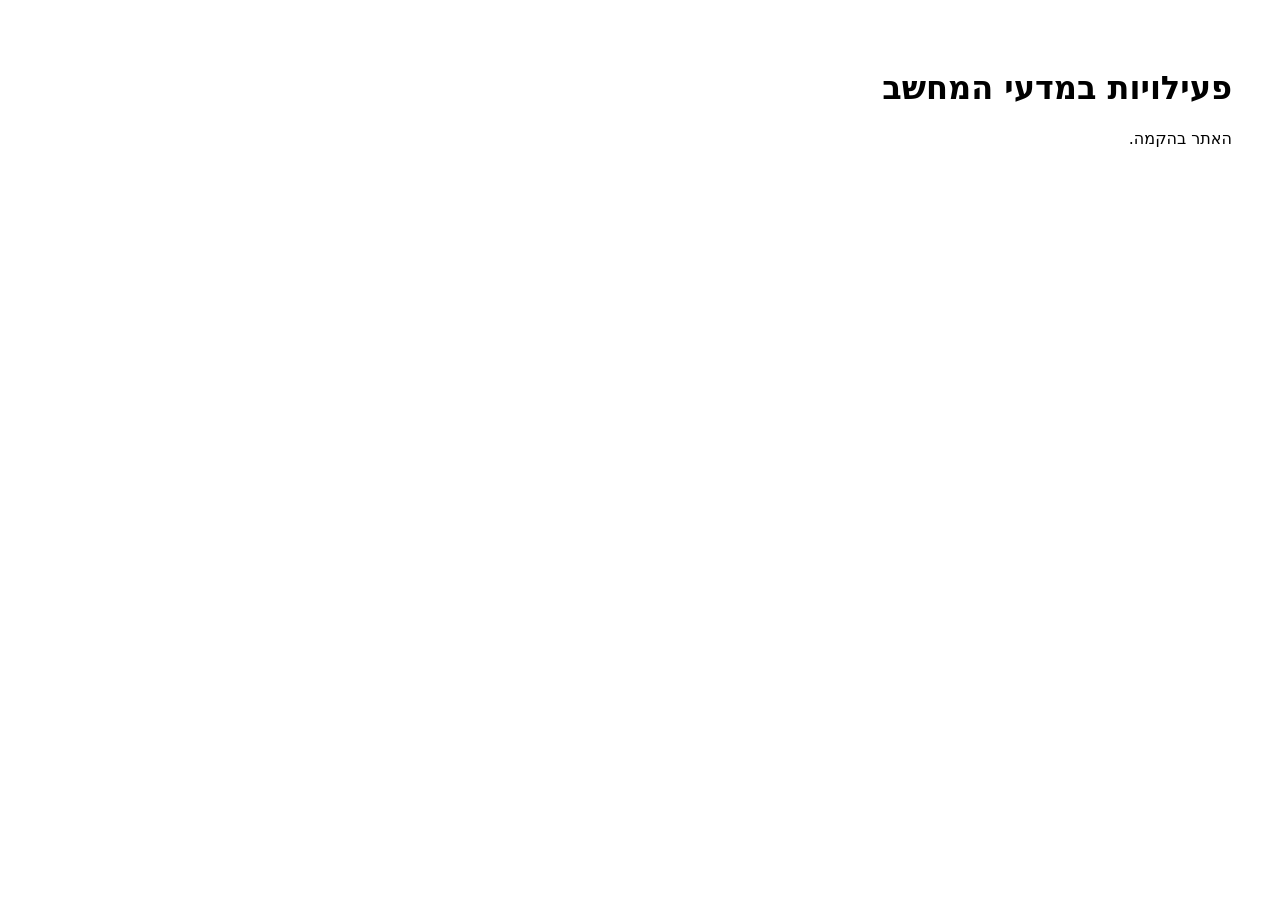
==== index.html @ 3f333eeb "Initial placeholder for GitHub Pages Co-Authored-By: Claude Opus 5.5 <noreply@anthropic.com> Claude-" ====
<!DOCTYPE html>
<html lang="he" dir="rtl"><head><meta charset="utf-8"><meta name="viewport" content="width=device-width,initial-scale=1"><title>פעילויות במדעי המחשב</title></head>
<body style="font-family:system-ui,sans-serif;padding:40px"><h1>פעילויות במדעי המחשב</h1><p>האתר בהקמה.</p></body></html>
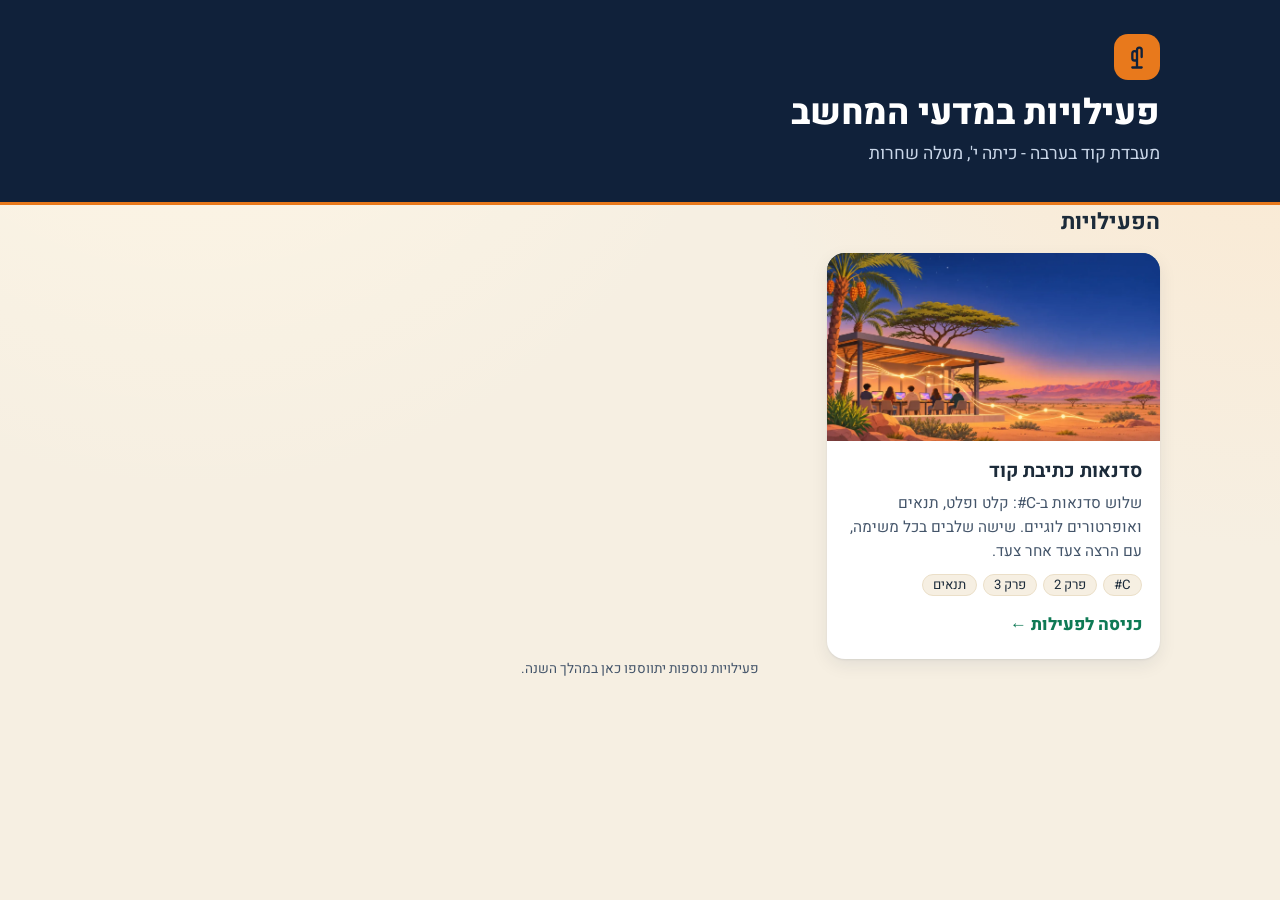
==== commit 92d54087: "Add C# code-writing workshops (chapters 2-3) Three workshops, nine tasks, six-stage process with fad" ====
--- a/index.html
+++ b/index.html
@@ -1,3 +1,78 @@
 <!DOCTYPE html>
-<html lang="he" dir="rtl"><head><meta charset="utf-8"><meta name="viewport" content="width=device-width,initial-scale=1"><title>פעילויות במדעי המחשב</title></head>
-<body style="font-family:system-ui,sans-serif;padding:40px"><h1>פעילויות במדעי המחשב</h1><p>האתר בהקמה.</p></body></html>
+<html lang="he" dir="rtl">
+<head>
+  <meta charset="utf-8">
+  <meta name="viewport" content="width=device-width, initial-scale=1">
+  <meta name="theme-color" content="#10213a">
+  <title>פעילויות במדעי המחשב</title>
+  <link rel="preconnect" href="https://fonts.googleapis.com">
+  <link rel="preconnect" href="https://fonts.gstatic.com" crossorigin>
+  <link href="https://fonts.googleapis.com/css2?family=Heebo:wght@400;500;700;800&display=swap" rel="stylesheet">
+  <style>
+    :root { --night:#10213a; --sand:#f6efe2; --ink:#1c2b3a; --sun:#e8791c; --sunb:#f6a03d; --green:#0f7a55; }
+    * { box-sizing: border-box; }
+    body { margin:0; font-family:"Heebo","Segoe UI",Arial,sans-serif; font-size:17px; line-height:1.55; color:var(--ink); background:var(--sand);
+      background-image: radial-gradient(circle at 15% -10%, #fff7e6 0, transparent 40%), radial-gradient(circle at 100% 0, #fbe8cf 0, transparent 35%); min-height:100vh; }
+    header { background:var(--night); color:#fff; border-bottom:3px solid var(--sun); }
+    .in { max-width:1080px; margin:0 auto; padding:0 20px; }
+    header .in { padding-top:34px; padding-bottom:34px; }
+    h1 { margin:0 0 6px; font-size:2.2rem; font-weight:800; line-height:1.2; }
+    header p { margin:0; color:#c9d6e8; font-size:1.1rem; }
+    .mark { display:inline-grid; place-items:center; width:46px; height:46px; border-radius:14px; background:var(--sun); color:var(--night); margin-bottom:12px; }
+    main { padding:28px 0 60px; }
+    h2 { font-size:1.4rem; margin:0 0 14px; }
+    .grid { display:grid; grid-template-columns:repeat(auto-fill, minmax(290px, 1fr)); gap:20px; }
+    .card { display:flex; flex-direction:column; background:#fff; border-radius:18px; overflow:hidden; text-decoration:none; color:inherit; box-shadow:0 1px 2px rgba(16,33,58,.08),0 6px 18px rgba(16,33,58,.08); transition:transform .2s, box-shadow .2s; }
+    .card:hover { transform:translateY(-3px); box-shadow:0 10px 28px rgba(16,33,58,.16); }
+    .card:focus-visible { outline:3px solid #1d4ed8; outline-offset:3px; }
+    .thumb { aspect-ratio:16/9; background:linear-gradient(135deg,#1d3d63 0%,#2f6b7c 55%,#e8a35a 130%); position:relative; overflow:hidden; }
+    .thumb img { position:absolute; inset:0; width:100%; height:100%; object-fit:cover; }
+    .body { padding:16px 18px 20px; display:flex; flex-direction:column; gap:6px; flex:1; }
+    .body h3 { margin:0; font-size:1.2rem; } .body p { margin:0; color:#44556a; font-size:.96rem; }
+    .tags { list-style:none; display:flex; gap:6px; flex-wrap:wrap; margin:4px 0 0; padding:0; }
+    .tags li { background:var(--sand); border:1px solid #ebdfc8; border-radius:999px; padding:0 10px; font-size:.82rem; }
+    .go { margin-top:auto; padding-top:10px; font-weight:800; color:var(--green); }
+    footer { color:#44556a; font-size:.85rem; text-align:center; padding:0 20px 30px; }
+  </style>
+</head>
+<body>
+  <header>
+    <div class="in">
+      <span class="mark" aria-hidden="true"><svg width="28" height="28" viewBox="0 0 24 24" fill="none" stroke="currentColor" stroke-width="2" stroke-linecap="round" stroke-linejoin="round"><path d="M12 21V6a2 2 0 014 0v6M12 21V9a2 2 0 00-4 0v4a2 2 0 002 2h2M8 21h8"/></svg></span>
+      <h1>פעילויות במדעי המחשב</h1>
+      <p>מעבדת קוד בערבה - כיתה י', מעלה שחרות</p>
+    </div>
+  </header>
+  <main class="in">
+    <h2>הפעילויות</h2>
+    <div class="grid" id="list" aria-live="polite"></div>
+  </main>
+  <footer>פעילויות נוספות יתווספו כאן במהלך השנה.</footer>
+  <script>
+    // Add new activities here: {title, desc, href, tags, image}
+    var ACTIVITIES = [
+      {
+        title: "סדנאות כתיבת קוד",
+        desc: "שלוש סדנאות ב-C#: קלט ופלט, תנאים ואופרטורים לוגיים. שישה שלבים בכל משימה, עם הרצה צעד אחר צעד.",
+        href: "code-workshops/",
+        tags: ["C#", "פרק 2", "פרק 3", "תנאים"],
+        image: "code-workshops/img/hero.webp"
+      }
+    ];
+    var list = document.getElementById('list');
+    ACTIVITIES.forEach(function (a) {
+      var card = document.createElement('a'); card.className = 'card'; card.href = a.href;
+      var th = document.createElement('div'); th.className = 'thumb';
+      if (a.image) { var im = document.createElement('img'); im.alt = ''; im.loading = 'lazy'; im.src = a.image; im.onerror = function () { im.remove(); }; th.appendChild(im); }
+      var b = document.createElement('div'); b.className = 'body';
+      var h3 = document.createElement('h3'); h3.textContent = a.title;
+      var p = document.createElement('p'); p.textContent = a.desc;
+      var ul = document.createElement('ul'); ul.className = 'tags';
+      (a.tags || []).forEach(function (t) { var li = document.createElement('li'); li.textContent = t; ul.appendChild(li); });
+      var go = document.createElement('span'); go.className = 'go'; go.textContent = 'כניסה לפעילות ←';
+      b.appendChild(h3); b.appendChild(p); b.appendChild(ul); b.appendChild(go);
+      card.appendChild(th); card.appendChild(b); list.appendChild(card);
+    });
+  </script>
+</body>
+</html>
